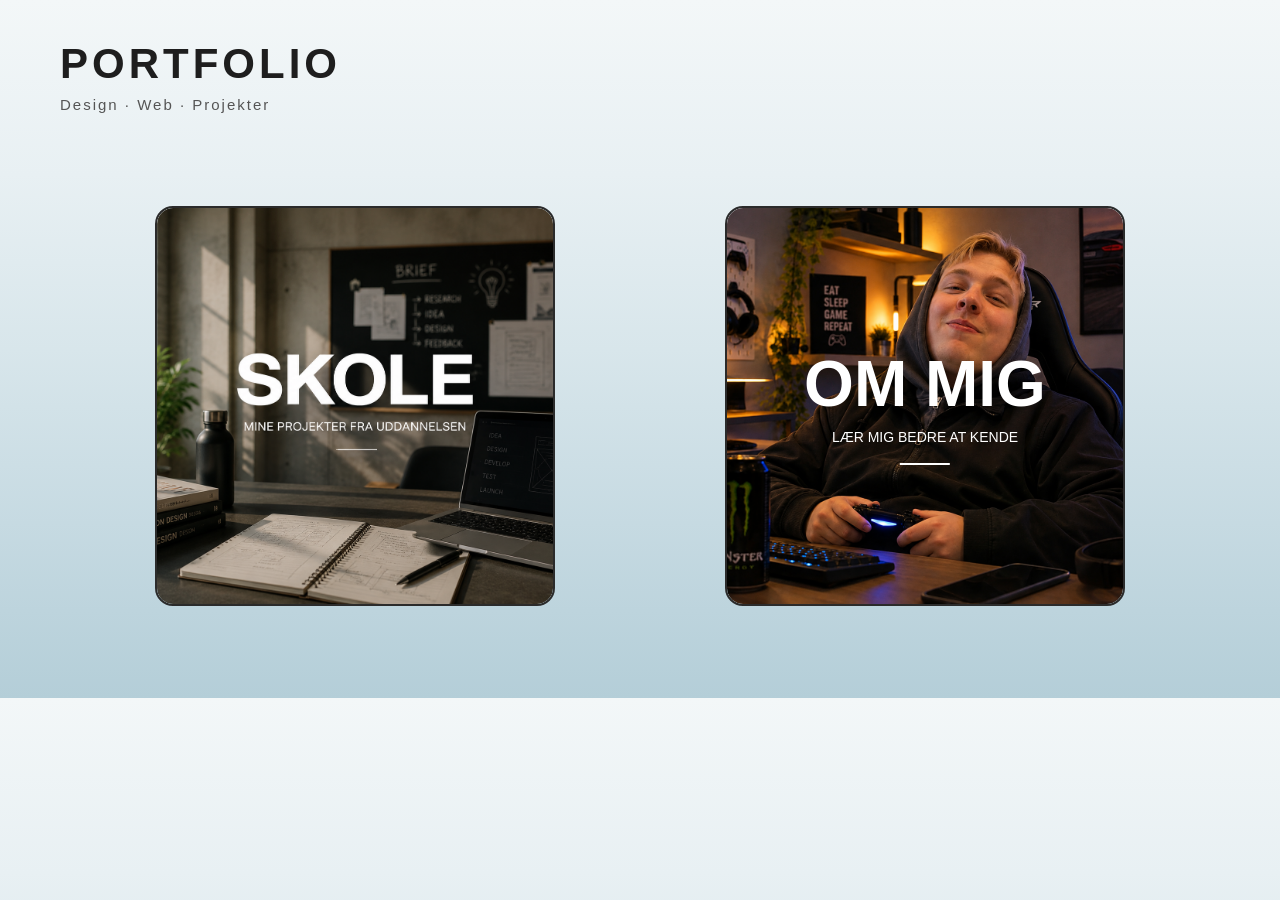
==== index.html @ cbf67f29 "forside og om mig side" ====
<!DOCTYPE html>
<html lang="da">

<head>
    <meta charset="UTF-8">
    <meta name="viewport" content="width=device-width, initial-scale=1.0">

    <title>Portfolio</title>

    <link rel="stylesheet" href="Css/style.css">
</head>

<body>

    <header>
        <h1>PORTFOLIO</h1>
        <p>Design · Web · Projekter</p>
    </header>

    <main class="forside">

        <!-- SKOLE -->
        <a href="skole.html" class="forside-kort">
            <img src="images/skole.png" alt="Skole">
        </a>


        <!-- OM MIG -->
        <a href="om.mig.html" class="forside-kort">

            <img src="images/om-mig.png" alt="Om mig">

            <div class="kort-tekst">
                <h2>OM MIG</h2>
                <p>LÆR MIG BEDRE AT KENDE</p>
                <div class="linje"></div>
            </div>

        </a>

    </main>

</body>

</html>
---- Css/style.css ----
* {
    margin: 0;
    padding: 0;
    box-sizing: border-box;
}

body {
    background: linear-gradient(
        to bottom,
        #F3F7F8 0%,
        #E8F0F3 25%,
        #D8E6EB 50%,
        #C6DAE2 75%,
        #B4CED8 100%
    );

    font-family: Arial, Helvetica, sans-serif;
    color: #1e1e1e;
}

/* TOPPEN */

header {
    padding: 40px 60px 0;
}

header h1 {
    font-size: 42px;
    font-weight: bold;
}

header p {
    margin-top: 10px;
    font-size: 18px;
}


/* DE TO BILLEDER */

.forside {
    min-height: 65vh;

    display: flex;
    justify-content: center;
    align-items: center;

    gap: 170px;

    padding: 50px;
}


/* HVERT BILLEDE */

.forside-kort {
    display: block;

    width: 400px;
    height: 400px;

    overflow: hidden;

    text-decoration: none;

    border: 2px solid #2B2B2B;
    border-radius: 18px;

    transition: transform 0.3s ease,
                box-shadow 0.3s ease;
}

/* SELVE BILLEDERNE */

.forside-kort img {
    width: 100%;
    height: 100%;

    object-fit: cover;

    display: block;

    border-radius: 16px;
}


/* OM MIG - VIS MERE AF VENSTRE SIDE */

.forside-kort:hover {
    transform: translateY(-6px) scale(1.02);

    box-shadow: 0 14px 30px rgba(0, 0, 0, 0.18);
}

/* NÅR MUSEN ER OVER */

.forside-kort:hover {
    transform: scale(1.04);
}


/* MOBIL */

@media (max-width: 900px) {

    .forside {
        flex-direction: column;
        gap: 40px;
    }

    .forside-kort {
        width: 90vw;
        max-width: 400px;
        height: 400px;
    }
}
/* Gør kortet til udgangspunkt for teksten */
.forside-kort {
    position: relative;
}

/* Teksten oven på OM MIG-billedet */
.kort-tekst {
    position: absolute;
    top: 50%;
    left: 50%;

    transform: translate(-50%, -50%);

    width: 90%;
    text-align: center;

    color: white;
    z-index: 2;
}

/* OM MIG */
.kort-tekst h2 {
    margin: 0;

    font-family: Arial, Helvetica, sans-serif;
    font-size: 64px;
    font-weight: 800;

    color: white;
}

/* Teksten nedenunder */
.kort-tekst p {
    margin-top: 8px;

    font-size: 14px;
    font-weight: 400;

    color: white;
}

/* Den lille hvide streg */
.kort-tekst .linje {
    width: 50px;
    height: 2px;

    background-color: white;

    margin: 18px auto 0;
}

header h1 {
    font-size: 42px;
    font-weight: 700;
    letter-spacing: 4px;
}

header p {
    margin-top: 8px;
    font-size: 15px;
    letter-spacing: 2px;
    color: #555;
}

/* =========================
   OM MIG SIDE
========================= */


/* NAVIGATION */

.navigation {
    width: 100%;

    display: flex;
    justify-content: space-between;
    align-items: center;

    padding: 35px 60px;
}

.navigation a {
    color: #1e1e1e;
    text-decoration: none;
}

.tilbage {
    font-size: 14px;
    font-weight: 600;

    letter-spacing: 1px;
}

.logo {
    font-size: 18px;
    font-weight: 700;

    letter-spacing: 3px;
}


/* INDHOLD */

.om-mig-side {
    max-width: 1200px;
    margin: 0 auto;

    padding: 20px 60px 0;
}


/* HERO */
.om-mig-hero {
    display: flex;
    align-items: center;
    justify-content: space-between;

    gap: 90px;

    min-height: auto;
    margin-bottom: 20px;
}
/* VENSTRE SIDE */

.om-mig-tekst {
    flex: 1;
}

.lille-overskrift {
    font-size: 14px;
    font-weight: 600;

    letter-spacing: 3px;

    margin-bottom: 20px;
}

.om-mig-tekst h1 {
    font-size: 65px;

    line-height: 0.95;

    letter-spacing: -2px;

    margin-bottom: 30px;
}

.intro {
    max-width: 500px;

    font-size: 18px;
    line-height: 1.7;

    margin-bottom: 15px;

    color: #444;
}


/* HØJRE SIDE */

.om-mig-billede {
    width: 430px;
    height: 500px;

    border: 2px solid #2b2b2b;
    border-radius: 20px;

    overflow: hidden;

    box-shadow: 0 15px 35px rgba(0, 0, 0, 0.12);
}

.om-mig-billede img {
    width: 100%;
    height: 100%;

    object-fit: cover;

    display: block;
}


/* MOBIL */

@media (max-width: 900px) {

    .navigation {
        padding: 25px;
    }

    .om-mig-side {
        padding: 30px 25px;
    }

    .om-mig-hero {
        flex-direction: column;

        align-items: flex-start;

        gap: 40px;
    }

    .om-mig-tekst h1 {
        font-size: 48px;
    }

    .om-mig-billede {
        width: 100%;
        height: 450px;
    }
}

/* =========================
   MIN VEJ
========================= */

.min-vej,
.lidt-om-mig,
.kompetencer,
.kontakt {
    width: 90%;
    max-width: 1400px;

    margin: 0 auto;

    padding: 70px 0;
}

/* Min vej skal starte tidligere */
.min-vej {
    padding-top: 20px;
}
.min-vej h2,
.lidt-om-mig h2,
.kompetencer h2,
.kontakt h2 {
    font-size: 42px;
    margin-bottom: 45px;
}


/* TIDSLINJE */

.tidslinje {
    display: grid;
    grid-template-columns: repeat(4, 1fr);
    gap: 25px;
}

.tidslinje-punkt {
    border-top: 2px solid #2b2b2b;
    padding-top: 20px;
}

.tidslinje-punkt span {
    font-size: 13px;
    letter-spacing: 2px;
    color: #777;
}

.tidslinje-punkt h3 {
    margin: 12px 0;
    font-size: 22px;
}

.tidslinje-punkt p {
    line-height: 1.6;
    color: #444;
}


/* LIDT OM MIG */

.om-mig-kort-grid {
    display: grid;
    grid-template-columns: repeat(3, 1fr);
    gap: 25px;
}

.info-kort {
    background-color: #f4f5f5;

    border: 1px solid #c4c9cc;
    border-radius: 18px;

    padding: 35px;
    min-height: 220px;

    transition: transform 0.3s ease,
                box-shadow 0.3s ease;
}

.info-kort:hover {
    transform: translateY(-5px);

    box-shadow: 0 12px 25px rgba(0, 0, 0, 0.1);
}

.info-kort h3 {
    font-size: 25px;
    margin-bottom: 18px;
}

.info-kort p {
    line-height: 1.7;
    color: #444;
}


/* KOMPETENCER */

.kompetence-liste {
    display: flex;
    flex-wrap: wrap;

    gap: 15px;
}

.kompetence-liste span {
    padding: 14px 22px;

    border: 1px solid #2b2b2b;
    border-radius: 100px;

    font-size: 16px;
}


/* KONTAKT */

.kontakt {
    display: flex;
    justify-content: space-between;
    align-items: flex-end;

    gap: 60px;

    border-top: 2px solid #2b2b2b;
}

.kontakt p {
    max-width: 500px;
    line-height: 1.7;
}

.kontakt-links {
    display: flex;
    gap: 20px;
}

.kontakt-links a {
    color: #1e1e1e;

    text-decoration: none;

    border: 1px solid #2b2b2b;
    border-radius: 100px;

    padding: 13px 22px;

    font-weight: 600;

    transition: 0.3s ease;
}

.kontakt-links a:hover {
    background-color: #1e1e1e;
    color: #ede6da;
}


/* MOBIL */

@media (max-width: 900px) {

    .tidslinje {
        grid-template-columns: 1fr;
    }

    .om-mig-kort-grid {
        grid-template-columns: 1fr;
    }

    .kontakt {
        flex-direction: column;
        align-items: flex-start;
    }

    .kontakt-links {
        flex-wrap: wrap;
    }
}
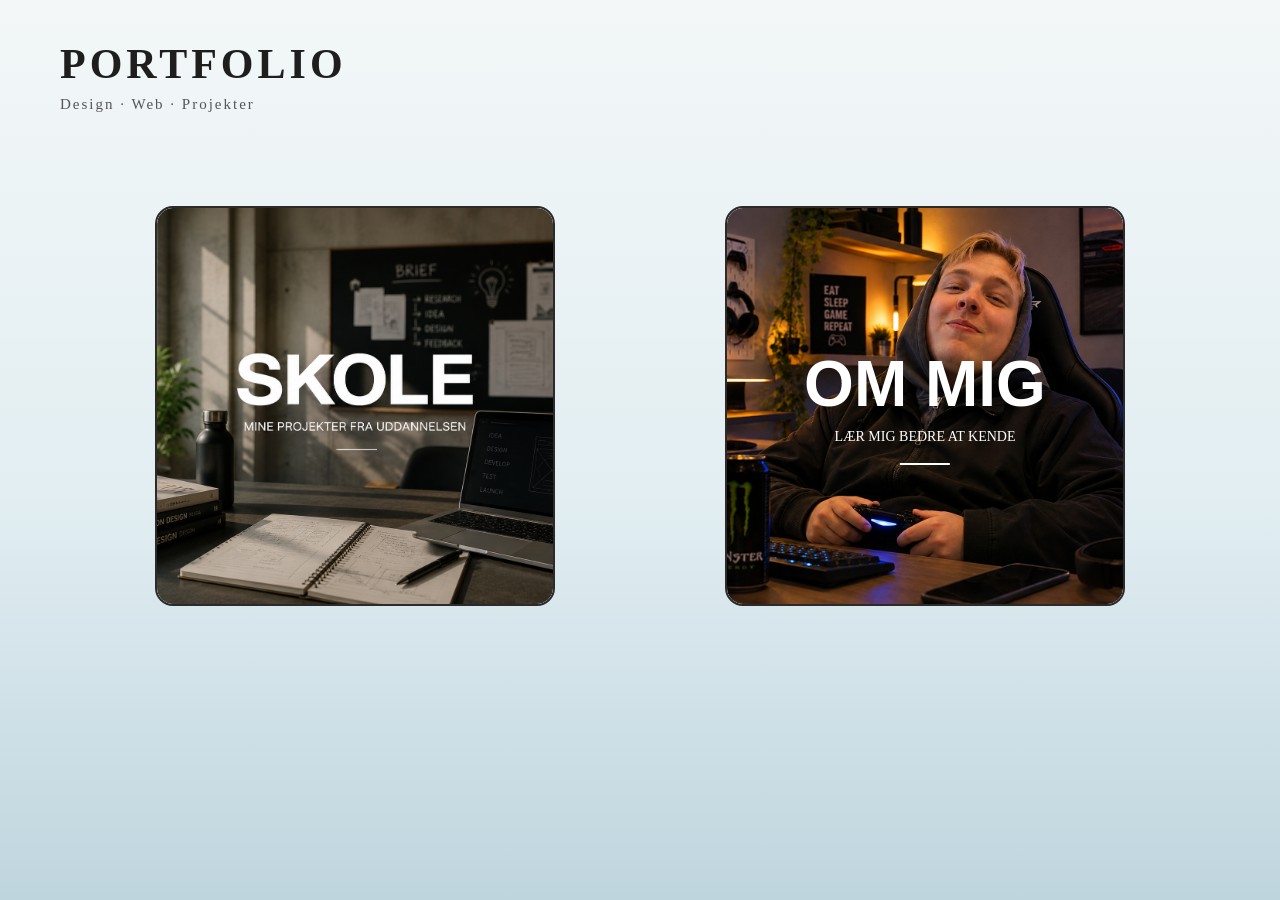
==== commit 05e8f10e: "andet 2 semester kode ferdig" ====
--- a/index.html
+++ b/index.html
@@ -40,6 +40,6 @@
 
     </main>
 
-</body>
+<body class="forside-body">
 
 </html>
--- a/Css/style.css
+++ b/Css/style.css
@@ -4,17 +4,20 @@
     box-sizing: border-box;
 }
 
-body {
+/* =========================
+   FORSIDE BAGGRUND
+========================= */
+
+.forside-body {
+    min-height: 100vh;
+
     background: linear-gradient(
         to bottom,
-        #F3F7F8 0%,
-        #E8F0F3 25%,
-        #D8E6EB 50%,
-        #C6DAE2 75%,
-        #B4CED8 100%
+        #f3f7f8 0%,
+        #e2eef2 55%,
+        #bfd5de 100%
     );
 
-    font-family: Arial, Helvetica, sans-serif;
     color: #1e1e1e;
 }
 
@@ -505,4 +508,872 @@
     .kontakt-links {
         flex-wrap: wrap;
     }
+}
+/* =========================
+   SKOLE SIDE
+========================= */
+
+html {
+    scroll-behavior: smooth;
+}
+
+.skole-body {
+    background: linear-gradient(
+        to bottom,
+        #f3f7f8 0%,
+        #e5f0f4 45%,
+        #d1e3e9 100%
+    );
+
+    color: #1e1e1e;
+}
+
+
+/* =========================
+   SIDE
+========================= */
+
+.skole-side {
+    width: 90%;
+    max-width: 1400px;
+
+    margin: 0 auto;
+}
+
+
+/* =========================
+   INTRO
+========================= */
+
+.skole-intro {
+    padding: 80px 0 60px;
+}
+
+.skole-intro h1 {
+    font-size: 70px;
+    margin-bottom: 20px;
+}
+
+.skole-intro > p:last-child {
+    max-width: 600px;
+
+    font-size: 18px;
+    line-height: 1.7;
+
+    color: #444;
+}
+
+
+/* =========================
+   SEMESTER MENU
+========================= */
+
+.semester-menu {
+    display: grid;
+    grid-template-columns: repeat(4, 1fr);
+
+    gap: 20px;
+
+    margin-bottom: 120px;
+}
+
+.semester-menu a {
+    background: #f4f5f5;
+
+    border: 1px solid #b9c5c9;
+    border-radius: 18px;
+
+    padding: 30px;
+
+    color: #1e1e1e;
+    text-decoration: none;
+
+    font-size: 20px;
+    font-weight: 600;
+
+    transition:
+        transform 0.3s ease,
+        box-shadow 0.3s ease,
+        background-color 0.3s ease;
+}
+
+.semester-menu a:hover {
+    transform: translateY(-5px);
+
+    background-color: #ffffff;
+
+    box-shadow:
+        0 12px 30px rgba(0, 0, 0, 0.1);
+}
+
+
+/* =========================
+   SEMESTER
+========================= */
+
+.semester {
+    padding: 80px 0;
+}
+
+.semester-heading {
+    margin-bottom: 50px;
+}
+
+.semester-heading h2 {
+    font-size: 50px;
+    margin-bottom: 12px;
+}
+
+.semester-heading > p:last-child {
+    font-size: 18px;
+    color: #444;
+}
+
+
+/* =========================
+   PROJEKT
+========================= */
+
+.projekt {
+    background: rgba(255, 255, 255, 0.72);
+
+    border: 1px solid #bcc8cc;
+    border-radius: 25px;
+
+    padding: 50px;
+
+    margin-bottom: 50px;
+
+    backdrop-filter: blur(4px);
+}
+
+
+/* =========================
+   PROJEKT TOP
+========================= */
+
+.projekt-top {
+    display: grid;
+    grid-template-columns: 1.3fr 0.8fr;
+
+    gap: 70px;
+
+    align-items: start;
+
+    margin-bottom: 70px;
+}
+
+.projekt-beskrivelse {
+    max-width: 750px;
+}
+
+.projekt-type {
+    font-size: 12px;
+    font-weight: 700;
+
+    letter-spacing: 3px;
+
+    margin-bottom: 12px;
+}
+
+.projekt h3 {
+    font-size: 45px;
+
+    margin-bottom: 20px;
+}
+
+.projekt-intro {
+    max-width: 700px;
+
+    font-size: 17px;
+    line-height: 1.7;
+
+    color: #444;
+
+    margin-bottom: 18px;
+}
+
+.projekt-rolle {
+    margin-top: 25px;
+
+    font-size: 16px;
+    line-height: 1.7;
+
+    color: #333;
+}
+
+
+/* =========================
+   HØJRE SIDE
+   TOOLS + PREVIEW
+========================= */
+
+.projekt-side {
+    display: flex;
+    flex-direction: column;
+
+    gap: 30px;
+}
+
+
+/* TOOLS */
+
+.projekt-tools {
+    display: flex;
+    flex-wrap: wrap;
+
+    gap: 10px;
+}
+
+.projekt-tools span {
+    background: #f4f5f5;
+
+    border: 1px solid #9eafb5;
+    border-radius: 100px;
+
+    padding: 10px 17px;
+
+    font-size: 14px;
+    font-weight: 600;
+}
+
+
+/* PREVIEW */
+
+.projekt-preview {
+    background: #f4f5f5;
+
+    border: 1px solid #bcc8cc;
+    border-radius: 18px;
+
+    padding: 20px;
+
+    display: flex;
+    justify-content: center;
+    align-items: center;
+}
+
+.projekt-preview img {
+    width: 100%;
+    max-width: 380px;
+
+    height: auto;
+
+    display: block;
+
+    border-radius: 10px;
+}
+
+
+/* =========================
+   PROJEKT SEKTIONER
+========================= */
+
+.projekt-sektion {
+    padding: 65px 0;
+
+    border-top: 1px solid #b8c5c9;
+}
+
+.projekt-sektion-tekst {
+    max-width: 700px;
+
+    margin-bottom: 35px;
+}
+
+.projekt-sektion h4,
+.projekt-refleksion h4 {
+    font-size: 32px;
+
+    margin-bottom: 15px;
+}
+
+.projekt-sektion p,
+.projekt-refleksion p {
+    line-height: 1.7;
+
+    color: #444;
+
+    margin-bottom: 15px;
+}
+
+
+/* =========================
+   PROCES BILLEDER
+========================= */
+
+.proces-grid {
+    display: grid;
+    grid-template-columns: repeat(2, 1fr);
+
+    gap: 25px;
+}
+
+.proces-grid figure {
+    background: #f4f5f5;
+
+    border-radius: 18px;
+
+    overflow: hidden;
+
+    border: 1px solid #c2ccd0;
+}
+
+.proces-grid img {
+    width: 100%;
+    height: 320px;
+
+    object-fit: cover;
+    object-position: top;
+
+    display: block;
+}
+
+.proces-grid figcaption {
+    padding: 18px 20px;
+
+    font-size: 14px;
+    font-weight: 500;
+
+    line-height: 1.5;
+}
+
+
+/* =========================
+   KODE / UDVIKLING
+========================= */
+
+.kode-sektion {
+    display: grid;
+    grid-template-columns: 1fr 1fr;
+
+    gap: 60px;
+
+    align-items: center;
+}
+
+.kode-boks {
+    background: #1e1e1e;
+    color: #f5f5f5;
+
+    padding: 30px;
+
+    border-radius: 18px;
+
+    overflow-x: auto;
+
+    font-size: 14px;
+    line-height: 1.6;
+
+    box-shadow:
+        0 12px 30px rgba(0, 0, 0, 0.08);
+}
+
+
+/* =========================
+   REFLEKSION
+========================= */
+
+.projekt-refleksion {
+    border-top: 1px solid #b8c5c9;
+
+    padding-top: 65px;
+
+    max-width: 750px;
+}
+
+
+/* =========================
+   MINDRE OPGAVER
+========================= */
+
+.mindre-projekt {
+    display: flex;
+    justify-content: space-between;
+    align-items: flex-start;
+
+    gap: 40px;
+
+    padding: 35px;
+}
+
+.mindre-projekt h3 {
+    font-size: 30px;
+}
+
+.mindre-projekt p {
+    max-width: 700px;
+
+    line-height: 1.7;
+
+    color: #444;
+}
+
+
+/* =========================
+   MOBIL / TABLET
+========================= */
+
+@media (max-width: 900px) {
+
+    .skole-intro h1 {
+        font-size: 50px;
+    }
+
+    .semester-menu {
+        grid-template-columns: 1fr 1fr;
+    }
+
+    .projekt {
+        padding: 30px;
+    }
+
+    .projekt-top {
+        grid-template-columns: 1fr;
+
+        gap: 40px;
+    }
+
+    .projekt-preview img {
+        max-width: 450px;
+    }
+
+    .proces-grid,
+    .kode-sektion {
+        grid-template-columns: 1fr;
+    }
+
+    .mindre-projekt {
+        flex-direction: column;
+    }
+
+}
+
+
+/* =========================
+   MOBIL
+========================= */
+
+@media (max-width: 600px) {
+
+    .skole-side {
+        width: 92%;
+    }
+
+    .skole-intro {
+        padding: 50px 0 40px;
+    }
+
+    .skole-intro h1 {
+        font-size: 42px;
+    }
+
+    .semester-menu {
+        grid-template-columns: 1fr;
+
+        margin-bottom: 70px;
+    }
+
+    .semester {
+        padding: 50px 0;
+    }
+
+    .semester-heading h2 {
+        font-size: 38px;
+    }
+
+    .projekt {
+        padding: 22px;
+
+        border-radius: 20px;
+    }
+
+    .projekt h3 {
+        font-size: 34px;
+    }
+
+    .projekt-sektion h4,
+    .projekt-refleksion h4 {
+        font-size: 27px;
+    }
+
+    .projekt-tools span {
+        font-size: 13px;
+
+        padding: 9px 14px;
+    }
+
+    .kode-boks {
+        font-size: 12px;
+
+        padding: 20px;
+    }
+
+}
+
+/* =========================
+   2. SEMESTER
+========================= */
+
+
+/* WEBSHOP BILLEDER */
+
+.webshop-billeder {
+    display: grid;
+    grid-template-columns: 1fr 1fr;
+
+    gap: 25px;
+}
+
+.webshop-billeder figure,
+.checkout-billede {
+    background: #f4f5f5;
+
+    border: 1px solid #c2ccd0;
+    border-radius: 18px;
+
+    overflow: hidden;
+}
+
+.webshop-billeder img,
+.checkout-billede img {
+    width: 100%;
+    height: auto;
+
+    display: block;
+}
+
+.webshop-billeder figcaption,
+.checkout-billede figcaption {
+    padding: 16px 20px;
+
+    font-size: 14px;
+    font-weight: 600;
+}
+
+
+/* =========================
+   PERSONA PLACEHOLDER
+========================= */
+
+.persona-placeholder {
+    min-height: 350px;
+
+    display: flex;
+    flex-direction: column;
+    justify-content: space-between;
+}
+
+.placeholder-indhold {
+    padding: 35px;
+}
+
+.placeholder-indhold h4 {
+    font-size: 26px;
+
+    margin-bottom: 15px;
+}
+
+.placeholder-indhold p {
+    line-height: 1.7;
+
+    color: #444;
+}
+
+
+/* =========================
+   WEBSHOP FUNKTIONER
+========================= */
+
+.webshop-funktioner {
+    display: grid;
+    grid-template-columns: 0.8fr 1.2fr;
+
+    gap: 60px;
+
+    align-items: center;
+}
+
+.checkout-billede img {
+    object-fit: contain;
+}
+
+
+/* =========================
+   MUSEUM OVARTACI
+========================= */
+
+.museum-projekt {
+    margin-top: 70px;
+}
+
+.museum-kommer {
+    margin-top: 30px;
+
+    padding: 20px 25px;
+
+    background: #edf2f3;
+
+    border-left: 3px solid #71868e;
+    border-radius: 0 12px 12px 0;
+
+    line-height: 1.6;
+
+    color: #555;
+}
+
+
+/* =========================
+   MOBIL
+========================= */
+
+@media (max-width: 900px) {
+
+    .webshop-billeder,
+    .webshop-funktioner {
+        grid-template-columns: 1fr;
+    }
+
+}
+
+/* =========================
+   MUSEUM OVARTACI
+========================= */
+
+.museum-persona {
+    background: #f4f5f5;
+
+    border: 1px solid #c2ccd0;
+    border-radius: 18px;
+
+    overflow: hidden;
+}
+
+.museum-persona img {
+    width: 100%;
+    display: block;
+}
+
+
+/* FLOW MELLEM MOBIL OG SKÆRM */
+
+.museum-flow {
+    display: grid;
+    grid-template-columns: 0.8fr 1.2fr;
+
+    gap: 60px;
+
+    align-items: start;
+}
+
+.museum-flow-billeder {
+    display: grid;
+    grid-template-columns: 1fr 1fr;
+
+    gap: 20px;
+}
+
+.museum-flow-billeder figure {
+    background: #f4f5f5;
+
+    border: 1px solid #c2ccd0;
+    border-radius: 18px;
+
+    overflow: hidden;
+}
+
+.museum-flow-billeder img {
+    width: 100%;
+    display: block;
+}
+
+.museum-flow-billeder figcaption {
+    padding: 15px 18px;
+
+    font-size: 14px;
+    font-weight: 600;
+}
+
+
+/* MOBIL */
+
+@media (max-width: 900px) {
+
+    .museum-flow {
+        grid-template-columns: 1fr;
+    }
+
+    .museum-flow-billeder {
+        grid-template-columns: 1fr;
+    }
+
+}
+
+/* =========================
+   SCROLL ANIMATION
+========================= */
+
+.scroll-animation {
+    opacity: 0;
+
+    transform: translateY(30px);
+
+    transition:
+        opacity 0.7s ease,
+        transform 0.7s ease;
+}
+
+.scroll-animation.scroll-vis {
+    opacity: 1;
+
+    transform: translateY(0);
+}
+
+/* =========================
+   KOMMENDE SEMESTRE
+========================= */
+
+.kommende-semestre {
+    padding: 100px 0 140px;
+}
+
+.kommende-semestre h2 {
+    font-size: 50px;
+    margin-bottom: 15px;
+}
+
+.kommende-intro {
+    max-width: 600px;
+
+    font-size: 17px;
+    line-height: 1.7;
+
+    color: #444;
+
+    margin-bottom: 45px;
+}
+
+
+.kommende-grid {
+    display: grid;
+    grid-template-columns: repeat(2, 1fr);
+
+    gap: 25px;
+}
+
+
+.kommende-kort {
+    min-height: 220px;
+
+    background: rgba(255, 255, 255, 0.55);
+
+    border: 1px solid #b9c7cc;
+    border-radius: 22px;
+
+    padding: 35px;
+
+    display: flex;
+    flex-direction: column;
+    justify-content: space-between;
+
+    transition:
+        transform 0.3s ease,
+        background 0.3s ease;
+}
+
+
+.kommende-kort:hover {
+    transform: translateY(-5px);
+
+    background: rgba(255, 255, 255, 0.8);
+}
+
+
+.kommende-nummer {
+    font-size: 13px;
+    letter-spacing: 3px;
+
+    color: #6c7b80;
+}
+
+
+.kommende-kort h3 {
+    font-size: 30px;
+
+    margin-bottom: 5px;
+}
+
+
+.kommende-kort p {
+    color: #666;
+
+    font-style: italic;
+}
+
+
+.kommende-status {
+    width: fit-content;
+
+    padding: 8px 13px;
+
+    border: 1px solid #9eafb5;
+    border-radius: 100px;
+
+    font-size: 11px;
+    font-weight: 700;
+
+    letter-spacing: 1px;
+}
+
+
+/* MOBIL */
+
+@media (max-width: 700px) {
+
+    .kommende-grid {
+        grid-template-columns: 1fr;
+    }
+
+    .kommende-semestre h2 {
+        font-size: 38px;
+    }
+
+}
+
+/* =========================
+   TIL TOPPEN
+========================= */
+
+.til-toppen {
+    display: flex;
+    justify-content: center;
+
+    padding: 0 0 80px;
+}
+
+.til-toppen a {
+    display: inline-block;
+
+    padding: 14px 25px;
+
+    background: #f4f5f5;
+
+    border: 1px solid #9eafb5;
+    border-radius: 100px;
+
+    color: #1e1e1e;
+    text-decoration: none;
+
+    font-size: 14px;
+    font-weight: 600;
+
+    transition:
+        transform 0.3s ease,
+        background 0.3s ease;
+}
+
+.til-toppen a:hover {
+    transform: translateY(-4px);
+
+    background: #ffffff;
 }
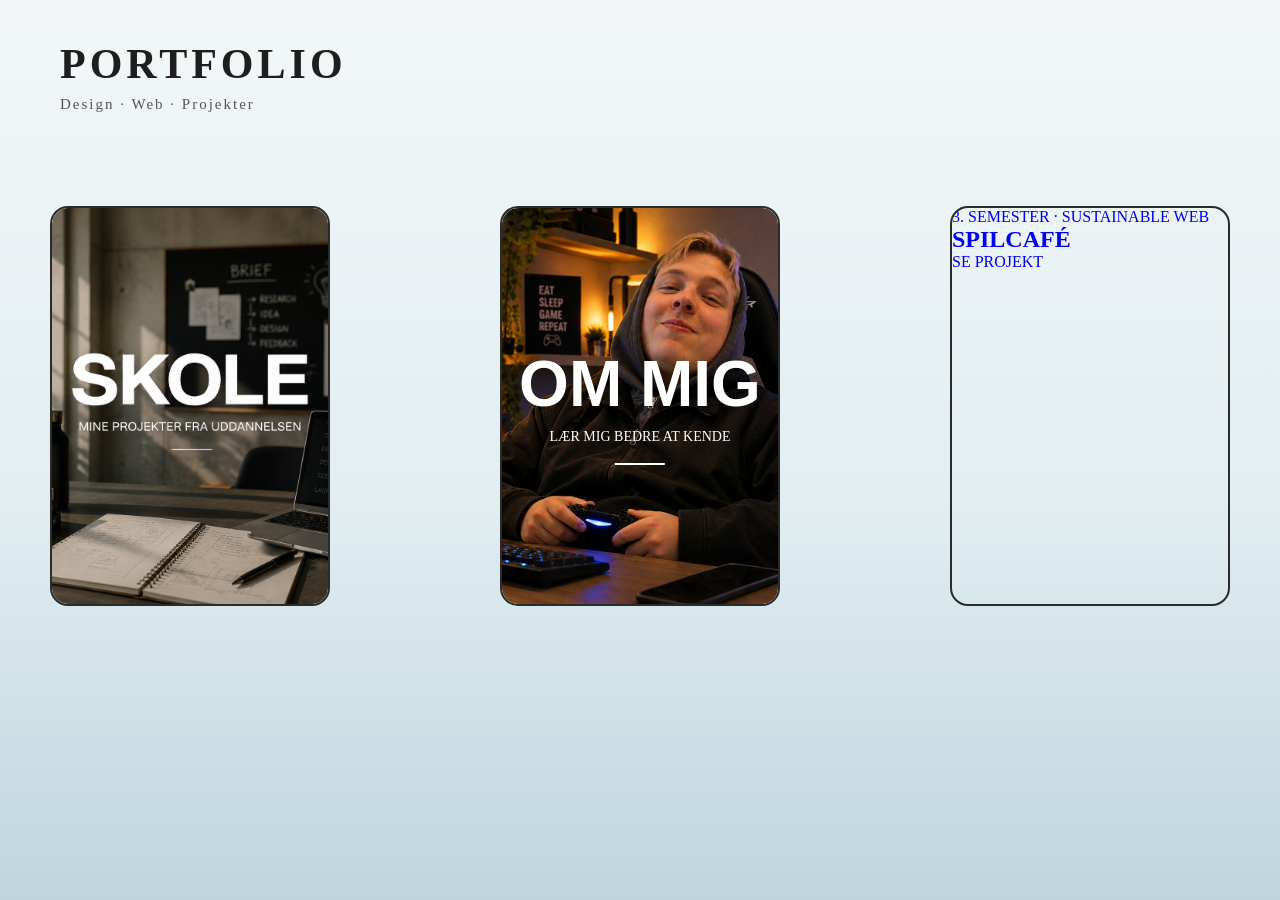
==== commit 342eb1bf: "Add link and content for SPILCAFÉ section" ====
--- a/index.html
+++ b/index.html
@@ -7,16 +7,24 @@
 
     <title>Portfolio</title>
 
+    <!-- CSS -->
     <link rel="stylesheet" href="Css/style.css">
 </head>
 
-<body>
+<body class="forside-body">
 
+    <!-- =========================
+         FORSIDE HEADER
+    ========================== -->
     <header>
         <h1>PORTFOLIO</h1>
         <p>Design · Web · Projekter</p>
     </header>
 
+
+    <!-- =========================
+         FORSIDE INDHOLD
+    ========================== -->
     <main class="forside">
 
         <!-- SKOLE -->
@@ -36,10 +44,20 @@
                 <div class="linje"></div>
             </div>
 
+                    <!-- SPILCAFÉ -->
+        <a
+            href="https://olivervestergaard2-lgtm.github.io/spilcafe-projekt-Sustainable-Web/"
+            class="forside-kort spilcafe-kort"
+        >
+            <div class="spilcafe-indhold">
+                <span>3. SEMESTER · SUSTAINABLE WEB</span>
+                <h2>SPILCAFÉ</h2>
+                <p>SE PROJEKT</p>
+            </div>
         </a>
 
     </main>
 
-<body class="forside-body">
+</body>
 
-</html>+</html>
--- a/Css/style.css
+++ b/Css/style.css
@@ -1,11 +1,16 @@
+/* =========================
+   RESET
+========================= */
+
 * {
     margin: 0;
     padding: 0;
     box-sizing: border-box;
 }
 
-/* =========================
-   FORSIDE BAGGRUND
+
+/* =========================
+   FORSIDE - BAGGRUND
 ========================= */
 
 .forside-body {
@@ -21,7 +26,10 @@
     color: #1e1e1e;
 }
 
-/* TOPPEN */
+
+/* =========================
+   FORSIDE - HEADER
+========================= */
 
 header {
     padding: 40px 60px 0;
@@ -29,16 +37,24 @@
 
 header h1 {
     font-size: 42px;
-    font-weight: bold;
+    font-weight: 700;
+
+    letter-spacing: 4px;
 }
 
 header p {
-    margin-top: 10px;
-    font-size: 18px;
-}
-
-
-/* DE TO BILLEDER */
+    margin-top: 8px;
+
+    font-size: 15px;
+    letter-spacing: 2px;
+
+    color: #555;
+}
+
+
+/* =========================
+   FORSIDE - DE TO KORT
+========================= */
 
 .forside {
     min-height: 65vh;
@@ -53,9 +69,11 @@
 }
 
 
-/* HVERT BILLEDE */
+/* Det enkelte kort */
 
 .forside-kort {
+    position: relative;
+
     display: block;
 
     width: 400px;
@@ -65,14 +83,16 @@
 
     text-decoration: none;
 
-    border: 2px solid #2B2B2B;
+    border: 2px solid #2b2b2b;
     border-radius: 18px;
 
-    transition: transform 0.3s ease,
-                box-shadow 0.3s ease;
-}
-
-/* SELVE BILLEDERNE */
+    transition:
+        transform 0.3s ease,
+        box-shadow 0.3s ease;
+}
+
+
+/* Billederne i kortene */
 
 .forside-kort img {
     width: 100%;
@@ -86,27 +106,83 @@
 }
 
 
-/* OM MIG - VIS MERE AF VENSTRE SIDE */
-
-.forside-kort:hover {
-    transform: translateY(-6px) scale(1.02);
-
-    box-shadow: 0 14px 30px rgba(0, 0, 0, 0.18);
-}
-
-/* NÅR MUSEN ER OVER */
+/* Hover-effekt */
 
 .forside-kort:hover {
     transform: scale(1.04);
-}
-
-
-/* MOBIL */
+
+    box-shadow:
+        0 14px 30px rgba(0, 0, 0, 0.18);
+}
+
+
+/* =========================
+   OM MIG - TEKST PÅ BILLEDET
+========================= */
+
+.kort-tekst {
+    position: absolute;
+
+    top: 50%;
+    left: 50%;
+
+    transform: translate(-50%, -50%);
+
+    width: 90%;
+
+    text-align: center;
+
+    color: white;
+
+    z-index: 2;
+}
+
+
+/* OM MIG - OVERSKRIFT */
+
+.kort-tekst h2 {
+    font-family: Arial, Helvetica, sans-serif;
+
+    font-size: 64px;
+    font-weight: 800;
+
+    color: white;
+}
+
+
+/* OM MIG - UNDERTEKST */
+
+.kort-tekst p {
+    margin-top: 8px;
+
+    font-size: 14px;
+    font-weight: 400;
+
+    color: white;
+}
+
+
+/* OM MIG - LILLE STREG */
+
+.kort-tekst .linje {
+    width: 50px;
+    height: 2px;
+
+    margin: 18px auto 0;
+
+    background-color: white;
+}
+
+
+/* =========================
+   FORSIDE - MOBIL
+========================= */
 
 @media (max-width: 900px) {
 
     .forside {
         flex-direction: column;
+
         gap: 40px;
     }
 
@@ -116,76 +192,14 @@
         height: 400px;
     }
 }
-/* Gør kortet til udgangspunkt for teksten */
-.forside-kort {
-    position: relative;
-}
-
-/* Teksten oven på OM MIG-billedet */
-.kort-tekst {
-    position: absolute;
-    top: 50%;
-    left: 50%;
-
-    transform: translate(-50%, -50%);
-
-    width: 90%;
-    text-align: center;
-
-    color: white;
-    z-index: 2;
-}
-
-/* OM MIG */
-.kort-tekst h2 {
-    margin: 0;
-
-    font-family: Arial, Helvetica, sans-serif;
-    font-size: 64px;
-    font-weight: 800;
-
-    color: white;
-}
-
-/* Teksten nedenunder */
-.kort-tekst p {
-    margin-top: 8px;
-
-    font-size: 14px;
-    font-weight: 400;
-
-    color: white;
-}
-
-/* Den lille hvide streg */
-.kort-tekst .linje {
-    width: 50px;
-    height: 2px;
-
-    background-color: white;
-
-    margin: 18px auto 0;
-}
-
-header h1 {
-    font-size: 42px;
-    font-weight: 700;
-    letter-spacing: 4px;
-}
-
-header p {
-    margin-top: 8px;
-    font-size: 15px;
-    letter-spacing: 2px;
-    color: #555;
-}
-
 /* =========================
    OM MIG SIDE
 ========================= */
 
 
-/* NAVIGATION */
+/* =========================
+   NAVIGATION
+========================= */
 
 .navigation {
     width: 100%;
@@ -205,39 +219,39 @@
 .tilbage {
     font-size: 14px;
     font-weight: 600;
-
     letter-spacing: 1px;
 }
 
 .logo {
     font-size: 18px;
     font-weight: 700;
-
     letter-spacing: 3px;
 }
 
 
-/* INDHOLD */
+/* =========================
+   HERO / INTRO
+========================= */
 
 .om-mig-side {
     max-width: 1200px;
+
     margin: 0 auto;
 
     padding: 20px 60px 0;
 }
 
-
-/* HERO */
 .om-mig-hero {
     display: flex;
+    justify-content: space-between;
     align-items: center;
-    justify-content: space-between;
 
     gap: 90px;
 
-    min-height: auto;
     margin-bottom: 20px;
 }
+
+
 /* VENSTRE SIDE */
 
 .om-mig-tekst {
@@ -245,48 +259,74 @@
 }
 
 .lille-overskrift {
+    margin-bottom: 20px;
+
     font-size: 14px;
     font-weight: 600;
-
     letter-spacing: 3px;
-
-    margin-bottom: 20px;
 }
 
 .om-mig-tekst h1 {
+    margin-bottom: 30px;
+
     font-size: 65px;
-
     line-height: 0.95;
-
     letter-spacing: -2px;
-
-    margin-bottom: 30px;
 }
 
 .intro {
     max-width: 500px;
 
+    margin-bottom: 15px;
+
     font-size: 18px;
     line-height: 1.7;
 
-    margin-bottom: 15px;
-
     color: #444;
 }
 
 
-/* HØJRE SIDE */
+/* ORDBLINDHED */
+
+.ordblind-boks {
+    max-width: 500px;
+
+    margin-top: 25px;
+    padding: 22px 25px;
+
+    background-color: rgba(255, 255, 255, 0.45);
+
+    border-left: 3px solid #6f91a3;
+    border-radius: 0 12px 12px 0;
+}
+
+.ordblind-boks h3 {
+    margin-bottom: 8px;
+
+    font-size: 18px;
+}
+
+.ordblind-boks p {
+    font-size: 15px;
+    line-height: 1.6;
+
+    color: #444;
+}
+
+
+/* HØJRE SIDE - PORTRÆT */
 
 .om-mig-billede {
     width: 430px;
     height: 500px;
 
+    overflow: hidden;
+
     border: 2px solid #2b2b2b;
     border-radius: 20px;
 
-    overflow: hidden;
-
-    box-shadow: 0 15px 35px rgba(0, 0, 0, 0.12);
+    box-shadow:
+        0 15px 35px rgba(0, 0, 0, 0.12);
 }
 
 .om-mig-billede img {
@@ -299,38 +339,8 @@
 }
 
 
-/* MOBIL */
-
-@media (max-width: 900px) {
-
-    .navigation {
-        padding: 25px;
-    }
-
-    .om-mig-side {
-        padding: 30px 25px;
-    }
-
-    .om-mig-hero {
-        flex-direction: column;
-
-        align-items: flex-start;
-
-        gap: 40px;
-    }
-
-    .om-mig-tekst h1 {
-        font-size: 48px;
-    }
-
-    .om-mig-billede {
-        width: 100%;
-        height: 450px;
-    }
-}
-
-/* =========================
-   MIN VEJ
+/* =========================
+   FÆLLES SEKTIONER
 ========================= */
 
 .min-vej,
@@ -345,88 +355,106 @@
     padding: 70px 0;
 }
 
-/* Min vej skal starte tidligere */
 .min-vej {
     padding-top: 20px;
 }
+
 .min-vej h2,
 .lidt-om-mig h2,
 .kompetencer h2,
 .kontakt h2 {
+    margin-bottom: 45px;
+
     font-size: 42px;
-    margin-bottom: 45px;
-}
-
-
-/* TIDSLINJE */
+}
+
+
+/* =========================
+   MIN VEJ / TIDSLINJE
+========================= */
 
 .tidslinje {
     display: grid;
     grid-template-columns: repeat(4, 1fr);
+
     gap: 25px;
 }
 
 .tidslinje-punkt {
+    padding-top: 20px;
+
     border-top: 2px solid #2b2b2b;
-    padding-top: 20px;
 }
 
 .tidslinje-punkt span {
     font-size: 13px;
     letter-spacing: 2px;
+
     color: #777;
 }
 
 .tidslinje-punkt h3 {
     margin: 12px 0;
+
     font-size: 22px;
 }
 
 .tidslinje-punkt p {
     line-height: 1.6;
+
     color: #444;
 }
 
 
-/* LIDT OM MIG */
+/* =========================
+   LIDT OM MIG
+========================= */
 
 .om-mig-kort-grid {
     display: grid;
     grid-template-columns: repeat(3, 1fr);
+
     gap: 25px;
 }
 
 .info-kort {
+    min-height: 220px;
+
+    padding: 35px;
+
     background-color: #f4f5f5;
 
     border: 1px solid #c4c9cc;
     border-radius: 18px;
 
-    padding: 35px;
-    min-height: 220px;
-
-    transition: transform 0.3s ease,
-                box-shadow 0.3s ease;
+    transition:
+        transform 0.3s ease,
+        box-shadow 0.3s ease;
 }
 
 .info-kort:hover {
     transform: translateY(-5px);
 
-    box-shadow: 0 12px 25px rgba(0, 0, 0, 0.1);
+    box-shadow:
+        0 12px 25px rgba(0, 0, 0, 0.1);
 }
 
 .info-kort h3 {
+    margin-bottom: 18px;
+
     font-size: 25px;
-    margin-bottom: 18px;
 }
 
 .info-kort p {
     line-height: 1.7;
+
     color: #444;
 }
 
 
-/* KOMPETENCER */
+/* =========================
+   KOMPETENCER
+========================= */
 
 .kompetence-liste {
     display: flex;
@@ -445,7 +473,9 @@
 }
 
 
-/* KONTAKT */
+/* =========================
+   KONTAKT
+========================= */
 
 .kontakt {
     display: flex;
@@ -459,38 +489,70 @@
 
 .kontakt p {
     max-width: 500px;
+
     line-height: 1.7;
 }
 
 .kontakt-links {
     display: flex;
+
     gap: 20px;
 }
 
 .kontakt-links a {
+    padding: 13px 22px;
+
     color: #1e1e1e;
-
     text-decoration: none;
 
     border: 1px solid #2b2b2b;
     border-radius: 100px;
 
-    padding: 13px 22px;
-
     font-weight: 600;
 
-    transition: 0.3s ease;
+    transition:
+        background-color 0.3s ease,
+        color 0.3s ease,
+        transform 0.3s ease;
 }
 
 .kontakt-links a:hover {
+    transform: translateY(-3px);
+
     background-color: #1e1e1e;
     color: #ede6da;
 }
 
 
-/* MOBIL */
+/* =========================
+   MOBIL / TABLET
+========================= */
 
 @media (max-width: 900px) {
+
+    .navigation {
+        padding: 25px;
+    }
+
+    .om-mig-side {
+        padding: 30px 25px;
+    }
+
+    .om-mig-hero {
+        flex-direction: column;
+        align-items: flex-start;
+
+        gap: 40px;
+    }
+
+    .om-mig-tekst h1 {
+        font-size: 48px;
+    }
+
+    .om-mig-billede {
+        width: 100%;
+        height: 450px;
+    }
 
     .tidslinje {
         grid-template-columns: 1fr;
@@ -1015,23 +1077,21 @@
    2. SEMESTER
 ========================= */
 
-
-/* WEBSHOP BILLEDER */
+/* =========================
+   WEBSHOP BILLEDER
+========================= */
 
 .webshop-billeder {
     display: grid;
     grid-template-columns: 1fr 1fr;
-
     gap: 25px;
 }
 
 .webshop-billeder figure,
 .checkout-billede {
     background: #f4f5f5;
-
     border: 1px solid #c2ccd0;
     border-radius: 18px;
-
     overflow: hidden;
 }
 
@@ -1039,7 +1099,6 @@
 .checkout-billede img {
     width: 100%;
     height: auto;
-
     display: block;
 }
 
@@ -1053,7 +1112,7 @@
 
 
 /* =========================
-   PERSONA PLACEHOLDER
+   PERSONA
 ========================= */
 
 .persona-placeholder {
@@ -1069,14 +1128,12 @@
 }
 
 .placeholder-indhold h4 {
+    margin-bottom: 15px;
     font-size: 26px;
-
-    margin-bottom: 15px;
 }
 
 .placeholder-indhold p {
     line-height: 1.7;
-
     color: #444;
 }
 
@@ -1088,7 +1145,6 @@
 .webshop-funktioner {
     display: grid;
     grid-template-columns: 0.8fr 1.2fr;
-
     gap: 60px;
 
     align-items: center;
@@ -1107,97 +1163,237 @@
     margin-top: 70px;
 }
 
-.museum-kommer {
-    margin-top: 30px;
-
-    padding: 20px 25px;
-
-    background: #edf2f3;
-
-    border-left: 3px solid #71868e;
-    border-radius: 0 12px 12px 0;
-
-    line-height: 1.6;
-
-    color: #555;
-}
-
-
-/* =========================
-   MOBIL
+
+/* PERSONA */
+
+.museum-persona {
+    background: #f4f5f5;
+
+    border: 1px solid #c2ccd0;
+    border-radius: 18px;
+
+    overflow: hidden;
+}
+
+.museum-persona img {
+    width: 100%;
+    height: auto;
+
+    display: block;
+}
+
+
+/* =========================
+   MUSEUM FLOW
+========================= */
+
+.museum-flow {
+    display: grid;
+    grid-template-columns: 0.8fr 1.2fr;
+    gap: 60px;
+
+    align-items: start;
+}
+
+.museum-flow-billeder {
+    display: grid;
+    grid-template-columns: 1fr 1fr;
+    gap: 20px;
+}
+
+.museum-flow-billeder figure {
+    background: #f4f5f5;
+
+    border: 1px solid #c2ccd0;
+    border-radius: 18px;
+
+    overflow: hidden;
+}
+
+.museum-flow-billeder img {
+    width: 100%;
+    height: auto;
+
+    display: block;
+}
+
+.museum-flow-billeder figcaption {
+    padding: 15px 18px;
+
+    font-size: 14px;
+    font-weight: 600;
+}
+
+
+/* =========================
+   SCROLL ANIMATION
+========================= */
+
+.scroll-animation {
+    opacity: 0;
+    transform: translateY(30px);
+
+    transition:
+        opacity 0.7s ease,
+        transform 0.7s ease;
+}
+
+.scroll-animation.scroll-vis {
+    opacity: 1;
+    transform: translateY(0);
+}
+
+
+/* =========================
+   KOMMENDE SEMESTRE
+========================= */
+
+.kommende-semestre {
+    padding: 100px 0 140px;
+}
+
+.kommende-semestre h2 {
+    margin-bottom: 15px;
+    font-size: 50px;
+}
+
+.kommende-intro {
+    max-width: 600px;
+    margin-bottom: 45px;
+
+    font-size: 17px;
+    line-height: 1.7;
+
+    color: #444;
+}
+
+
+/* SEMESTER GRID */
+
+.kommende-grid {
+    display: grid;
+    grid-template-columns: repeat(2, 1fr);
+    gap: 25px;
+}
+
+
+/* SEMESTER KORT */
+
+.kommende-kort {
+    min-height: 220px;
+    padding: 35px;
+
+    display: flex;
+    flex-direction: column;
+    justify-content: space-between;
+
+    background: rgba(255, 255, 255, 0.55);
+
+    border: 1px solid #b9c7cc;
+    border-radius: 22px;
+
+    transition:
+        transform 0.3s ease,
+        background 0.3s ease;
+}
+
+.kommende-kort:hover {
+    transform: translateY(-5px);
+    background: rgba(255, 255, 255, 0.8);
+}
+
+
+/* SEMESTER NUMMER */
+
+.kommende-nummer {
+    font-size: 13px;
+    letter-spacing: 3px;
+
+    color: #6c7b80;
+}
+
+
+/* SEMESTER TEKST */
+
+.kommende-kort h3 {
+    margin-bottom: 5px;
+    font-size: 30px;
+}
+
+.kommende-kort p {
+    color: #666;
+    font-style: italic;
+}
+
+
+/* STATUS */
+
+.kommende-status {
+    width: fit-content;
+    padding: 8px 13px;
+
+    border: 1px solid #9eafb5;
+    border-radius: 100px;
+
+    font-size: 11px;
+    font-weight: 700;
+    letter-spacing: 1px;
+}
+
+
+/* =========================
+   TIL TOPPEN
+========================= */
+
+.til-toppen {
+    display: flex;
+    justify-content: center;
+
+    padding: 0 0 80px;
+}
+
+.til-toppen a {
+    display: inline-block;
+
+    padding: 14px 25px;
+
+    background: #f4f5f5;
+
+    border: 1px solid #9eafb5;
+    border-radius: 100px;
+
+    color: #1e1e1e;
+    text-decoration: none;
+
+    font-size: 14px;
+    font-weight: 600;
+
+    transition:
+        transform 0.3s ease,
+        background 0.3s ease;
+}
+
+.til-toppen a:hover {
+    transform: translateY(-4px);
+    background: #ffffff;
+}
+
+
+/* =========================
+   RESPONSIVE
 ========================= */
 
 @media (max-width: 900px) {
+
+    /* WEBSHOP */
 
     .webshop-billeder,
     .webshop-funktioner {
         grid-template-columns: 1fr;
     }
 
-}
-
-/* =========================
-   MUSEUM OVARTACI
-========================= */
-
-.museum-persona {
-    background: #f4f5f5;
-
-    border: 1px solid #c2ccd0;
-    border-radius: 18px;
-
-    overflow: hidden;
-}
-
-.museum-persona img {
-    width: 100%;
-    display: block;
-}
-
-
-/* FLOW MELLEM MOBIL OG SKÆRM */
-
-.museum-flow {
-    display: grid;
-    grid-template-columns: 0.8fr 1.2fr;
-
-    gap: 60px;
-
-    align-items: start;
-}
-
-.museum-flow-billeder {
-    display: grid;
-    grid-template-columns: 1fr 1fr;
-
-    gap: 20px;
-}
-
-.museum-flow-billeder figure {
-    background: #f4f5f5;
-
-    border: 1px solid #c2ccd0;
-    border-radius: 18px;
-
-    overflow: hidden;
-}
-
-.museum-flow-billeder img {
-    width: 100%;
-    display: block;
-}
-
-.museum-flow-billeder figcaption {
-    padding: 15px 18px;
-
-    font-size: 14px;
-    font-weight: 600;
-}
-
-
-/* MOBIL */
-
-@media (max-width: 900px) {
+
+    /* MUSEUM */
 
     .museum-flow {
         grid-template-columns: 1fr;
@@ -1209,126 +1405,10 @@
 
 }
 
-/* =========================
-   SCROLL ANIMATION
-========================= */
-
-.scroll-animation {
-    opacity: 0;
-
-    transform: translateY(30px);
-
-    transition:
-        opacity 0.7s ease,
-        transform 0.7s ease;
-}
-
-.scroll-animation.scroll-vis {
-    opacity: 1;
-
-    transform: translateY(0);
-}
-
-/* =========================
-   KOMMENDE SEMESTRE
-========================= */
-
-.kommende-semestre {
-    padding: 100px 0 140px;
-}
-
-.kommende-semestre h2 {
-    font-size: 50px;
-    margin-bottom: 15px;
-}
-
-.kommende-intro {
-    max-width: 600px;
-
-    font-size: 17px;
-    line-height: 1.7;
-
-    color: #444;
-
-    margin-bottom: 45px;
-}
-
-
-.kommende-grid {
-    display: grid;
-    grid-template-columns: repeat(2, 1fr);
-
-    gap: 25px;
-}
-
-
-.kommende-kort {
-    min-height: 220px;
-
-    background: rgba(255, 255, 255, 0.55);
-
-    border: 1px solid #b9c7cc;
-    border-radius: 22px;
-
-    padding: 35px;
-
-    display: flex;
-    flex-direction: column;
-    justify-content: space-between;
-
-    transition:
-        transform 0.3s ease,
-        background 0.3s ease;
-}
-
-
-.kommende-kort:hover {
-    transform: translateY(-5px);
-
-    background: rgba(255, 255, 255, 0.8);
-}
-
-
-.kommende-nummer {
-    font-size: 13px;
-    letter-spacing: 3px;
-
-    color: #6c7b80;
-}
-
-
-.kommende-kort h3 {
-    font-size: 30px;
-
-    margin-bottom: 5px;
-}
-
-
-.kommende-kort p {
-    color: #666;
-
-    font-style: italic;
-}
-
-
-.kommende-status {
-    width: fit-content;
-
-    padding: 8px 13px;
-
-    border: 1px solid #9eafb5;
-    border-radius: 100px;
-
-    font-size: 11px;
-    font-weight: 700;
-
-    letter-spacing: 1px;
-}
-
-
-/* MOBIL */
 
 @media (max-width: 700px) {
+
+    /* KOMMENDE SEMESTRE */
 
     .kommende-grid {
         grid-template-columns: 1fr;
@@ -1338,42 +1418,4 @@
         font-size: 38px;
     }
 
-}
-
-/* =========================
-   TIL TOPPEN
-========================= */
-
-.til-toppen {
-    display: flex;
-    justify-content: center;
-
-    padding: 0 0 80px;
-}
-
-.til-toppen a {
-    display: inline-block;
-
-    padding: 14px 25px;
-
-    background: #f4f5f5;
-
-    border: 1px solid #9eafb5;
-    border-radius: 100px;
-
-    color: #1e1e1e;
-    text-decoration: none;
-
-    font-size: 14px;
-    font-weight: 600;
-
-    transition:
-        transform 0.3s ease,
-        background 0.3s ease;
-}
-
-.til-toppen a:hover {
-    transform: translateY(-4px);
-
-    background: #ffffff;
 }
